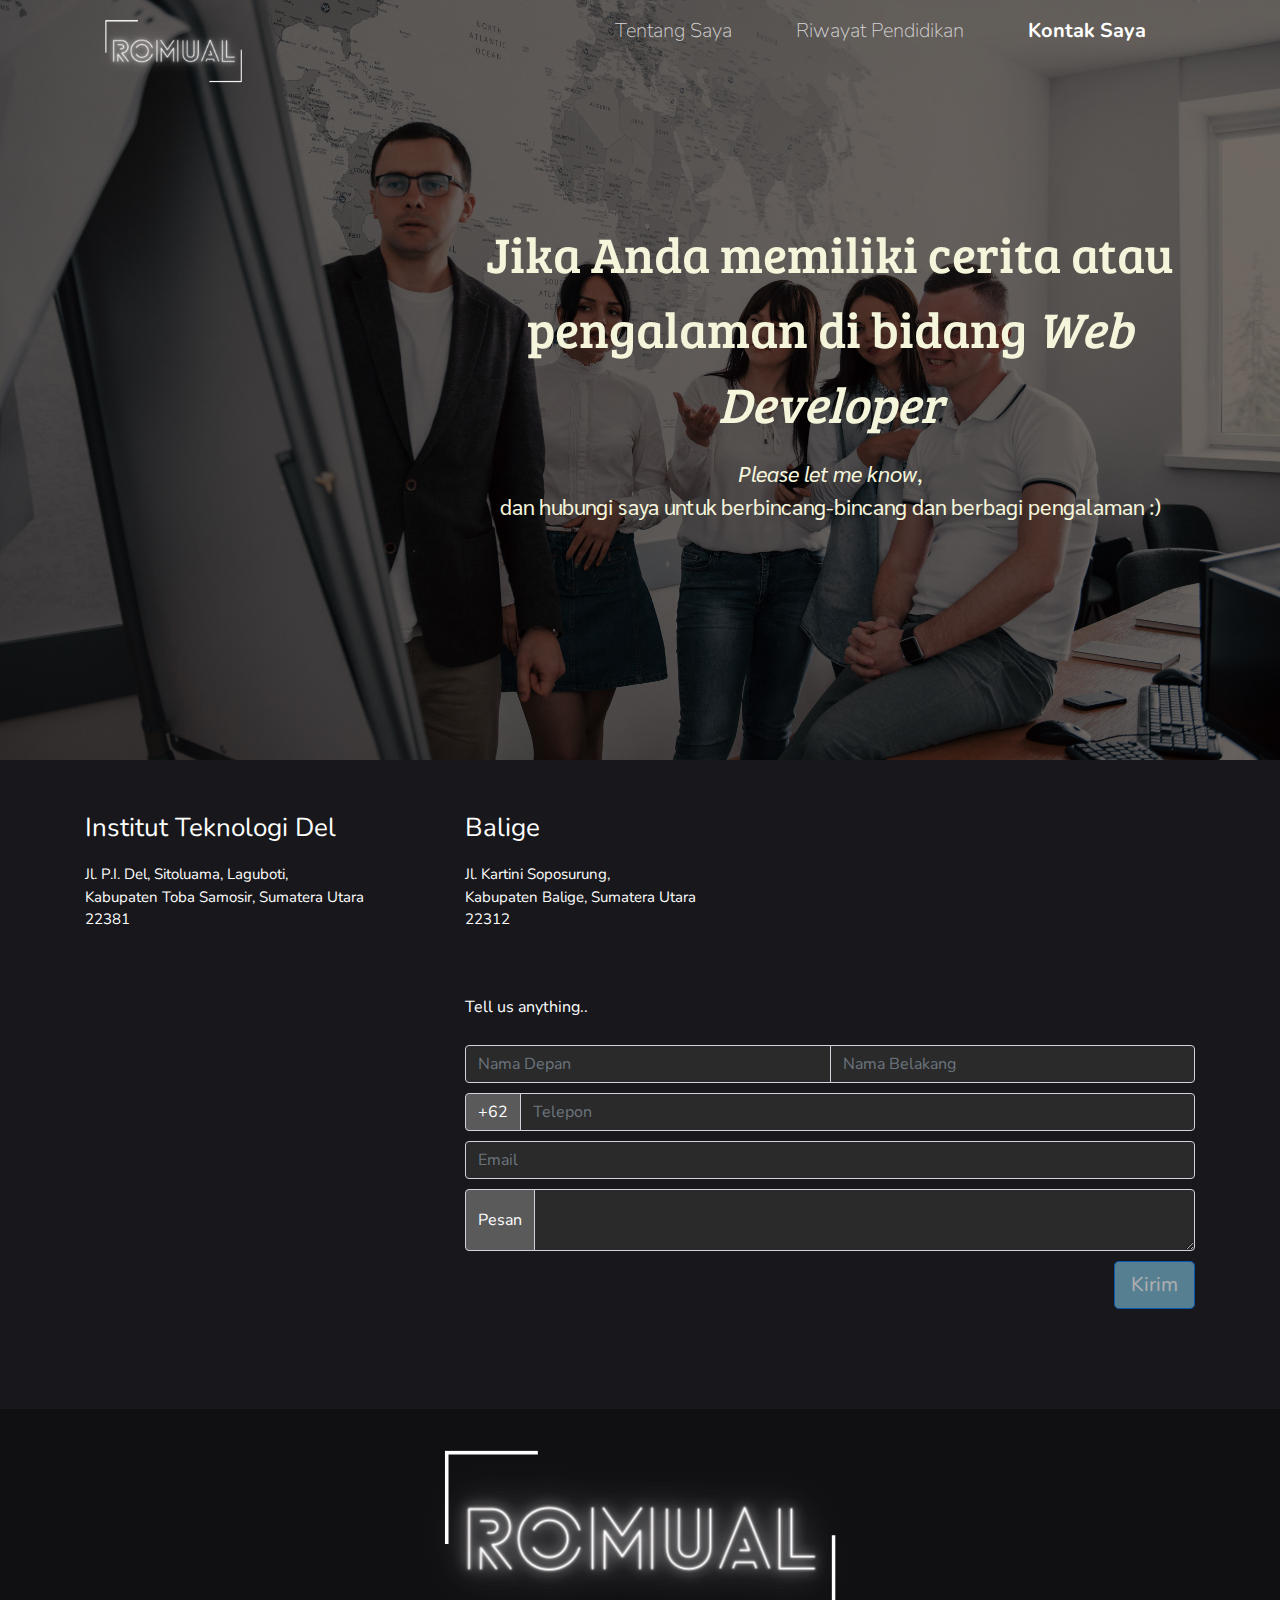
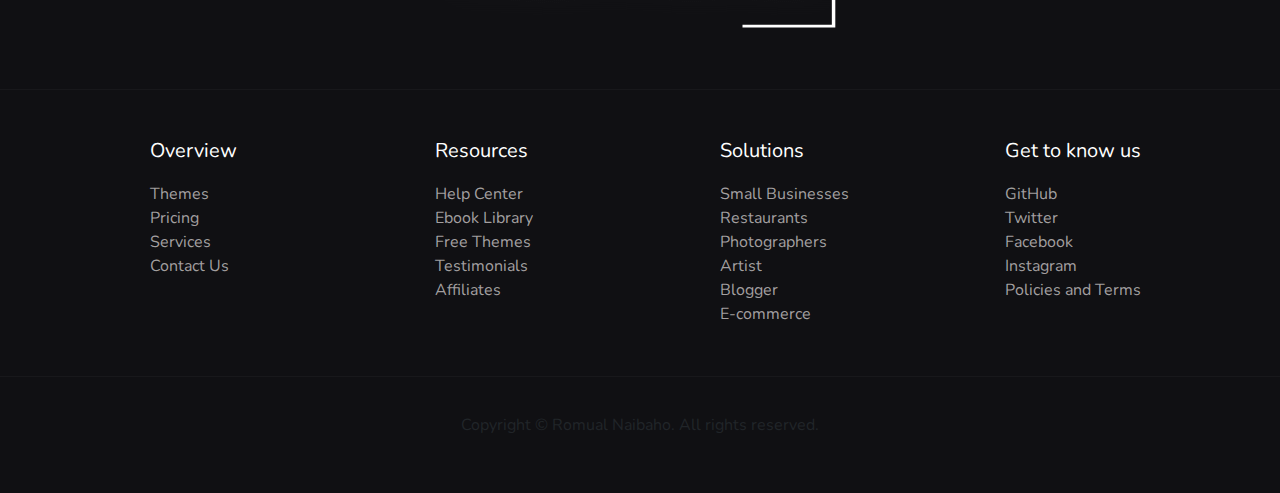
==== contact.html @ 617fd0d7 "css" ====
<!DOCTYPE html>
<html lang="en">
<head>
    <meta charset="UTF-8">
    <meta http-equiv="X-UA-Compatible" content="IE=edge">
    <meta name="viewport" content="width=device-width, initial-scale=1.0">
    <title>Romual Naibaho</title>

    <link rel="stylesheet" href="bootstrap/css/bootstrap.min.css">
    <link rel="stylesheet" href="styles/style.css">
    <link rel="preconnect" href="https://fonts.gstatic.com">
    <link href="https://fonts.googleapis.com/css2?family=Nunito:wght@200;400;600&display=swap" rel="stylesheet">
    <link href="https://fonts.googleapis.com/css2?family=Bree+Serif&display=swap" rel="stylesheet">
    <link href="https://fonts.googleapis.com/css2?family=Rajdhani&family=Sarabun:wght@200&display=swap" rel="stylesheet">
    <link rel="shortcut icon" href="images/icon.png" type="image/x-icon">

</head>
<body>
    <div class="container">
        <nav class="row navbar navbar-expand-lg navbar-light bg-trans" style="z-index: 5;">
            <a href="index.html" class="navbar-brand">
                <img height="70px" src="images/Logo.png" alt="Logo" />
            </a>
            <button class="navbar-toggler navbar-toggler-right ml-auto" type="button" data-toggle="collapse" data-target="#navb">
                <span class="navbar-toggler-icon"></span>
            </button>
            <div class="collapse navbar-collapse" id="navb">
                <ul class="navbar-nav ml-auto mr-3">
                    <li class="nav-item mx-md-4">
                        <a href="index.html" class="nav-link">Tentang Saya</a>
                    </li>
                    <li class="nav-item mx-md-4">
                        <a href="education.html" class="nav-link">Riwayat Pendidikan</a>
                    </li>
                    <li class="nav-item mx-md-4">
                        <a href="contact.html" class="nav-link active">Kontak Saya</a>
                    </li>
                </ul>
            </div>
        </nav>
    </div>

    <!-- Header -->
    <header class="third-header">
        <div class="container">
            <section class="row justify-content-end">
                <div class="header text-center col-12 col-md-8">
                    <p class="title">Jika Anda memiliki cerita atau pengalaman di bidang <i>Web Developer</i></p>
                    <p class="desc">
                        <i>Please let me know</i>, <br> dan hubungi saya untuk berbincang-bincang dan berbagi pengalaman :)
                    </p>
                </div>
            </section>
        </div>
    </header>

    <!-- Main -->
    <main>
        <div class="container">
            <div class="contact mt-5">
                <div class="row justify-content-start">
                    <div class="address col-4">
                        <p class="company">Institut Teknologi Del</p>
                        <p class="company-add">Jl. P.I. Del, Sitoluama, Laguboti, <br> Kabupaten Toba Samosir, Sumatera Utara <br> 22381</p>
                    </div>
                    <div class="address col-4">
                        <p class="company">Balige</p>
                        <p class="company-add">Jl. Kartini Soposurung, <br> Kabupaten Balige, Sumatera Utara<br> 22312</p>
                    </div>
                </div>

                <br><br>
  
                <div class="row justify-content-end">
                    <div class="contact-us col-8">
                        <p>Tell us anything..</p>
                        <form action="">
                            <div class="input-group">
                                <input type="text" aria-label="First name" class="form-control" placeholder="Nama Depan">
                                <input type="text" aria-label="Last name" class="form-control" placeholder="Nama Belakang">
                            </div>
                            <div class="input-group">
                                <div class="input-group-prepend">
                                    <span class="input-group-text" id="basic-addon1">+62</span>
                                </div>
                                <input type="text" class="form-control" placeholder="Telepon" aria-label="Telepon" aria-describedby="basic-addon1">
                            </div>
                            <div class="input-group">
                                <input type="email" aria-label="Email" class="form-control" placeholder="Email">
                            </div>
                            <div class="input-group">
                                <div class="input-group-prepend">
                                    <span class="input-group-text">Pesan</span>
                                </div>
                                <textarea class="form-control" aria-label="Pesan"></textarea>
                            </div>
                            <button type="button" class="btn btn-lg btn-primary" disabled>Kirim</button>
                        </form>
                    </div>
                </div>
            </div>
        </div>
    </main>

    <footer>
        <div class="container">
            <div class="logo text-center">
                <img src="images/Logo.png" alt="" class="img-fluid">
            </div>
        </div>

        <hr>

        <div class="container">
            <div class="footer-desc row justify-content-center">
                <div class="col-6 col-md-3 footer-feath">
                    <p>Overview</p>
                    <a href="#">Themes</a><br>
                    <a href="#">Pricing</a><br>
                    <a href="#">Services</a><br>
                    <a href="#">Contact Us</a>
                </div>
                <div class="col-6 col-md-3 footer-feath">
                    <p>Resources</p>
                    <a href="#">Help Center</a><br>
                    <a href="#">Ebook Library</a><br>
                    <a href="#">Free Themes</a><br>
                    <a href="#">Testimonials</a><br>
                    <a href="#">Affiliates</a>
                </div>
                <div class="col-6 col-md-3 footer-feath">
                    <p>Solutions</p>
                    <a href="#">Small Businesses</a><br>
                    <a href="#">Restaurants</a><br>
                    <a href="#">Photographers</a><br>
                    <a href="#">Artist</a><br>
                    <a href="#">Blogger</a><br>
                    <a href="#">E-commerce</a>
                </div>
                <div class="col-6 col-md-3 footer-feath">
                    <p>Get to know us</p>
                    <a href="#">GitHub</a><br>
                    <a href="#">Twitter</a><br>
                    <a href="#">Facebook</a><br>
                    <a href="#">Instagram</a><br>
                    <a href="#">Policies and Terms</a>
                </div>
            </div>
        </div>

        <hr>

        <div class="container">
            <div class="text-center copyright">
                <p>Copyright © Romual Naibaho. All rights reserved.</p>
            </div>
        </div>
    </footer>

    <script src="https://code.jquery.com/jquery-3.5.1.slim.min.js" integrity="sha384-DfXdz2htPH0lsSSs5nCTpuj/zy4C+OGpamoFVy38MVBnE+IbbVYUew+OrCXaRkfj" crossorigin="anonymous"></script>
    <script src="bootstrap/js/bootstrap.min.js"></script>
    
</body>
</html>
---- styles/style.css ----
body{
    font-family: 'Nunito', sans-serif;
    font-weight: 400;
    background-color: rgb(24, 24, 28);
}

hr{
    border-color: rgba(255, 255, 255, 0.035);
    margin-top: 140px;
}

.bg-trans {
    background-color: transparent;
}

.navbar-brand{
    max-height: 40px;
}

.navbar-collapse{
    font-family: 'Nunito', sans-serif;
}

.nav-item .active{
    font-size: 20px;
    font-weight: bold;
    color: #fff !important;
}
  
.nav-link{
    font-size: 20px;
    font-weight: 200;
    color: rgb(215, 215, 216) !important;
}

.nav-link:hover{
    font-size: 20px;
    font-weight: bold !important;
    color: #fff !important;
}

.first-header {
    background-image: url("../images/header.png");
    height: 768px;
    margin-top: -70px;
    background-size: cover;
}

.second-header{
    margin-top: -70px;
    z-index: 1;
}

.third-header {
    background-image: url("../images/header2.jpg");
    height: 768px;
    margin-top: -70px;
    background-size: cover;
}

.header{
    padding-top: 10%;
}

.header .title{
    font-family: 'Bree Serif', serif;
    font-size: 50px;
    color: beige;
    padding-top: 15%;
}

.header .desc{
    font-family: 'Sarabun', sans-serif;
    font-size: 22px;
    color: beige;
}

.header .quote{
    font-family: 'Sarabun', sans-serif;
    font-size: 20px;
    font-style: italic;
    color: beige;
}

.carousel {
    margin-bottom: 4rem;
  }
  /* Since positioning the image, we need to help out the caption */
  .carousel-caption {
    bottom: 3rem;
    z-index: 10;
  }
  
  .carousel-caption a{
    text-decoration: none;
    color: white;
  }
  
  .carousel-caption a:hover{
    color: rgb(201, 201, 201);
  }
  
  /* Declare heights because of positioning of img element */
  .carousel-item {
    height: 32rem;
  }
  .carousel-item > img {
    position: absolute;
    top: 0;
    left: 0;
    min-width: 100%;
    height: 32rem;
  }

.cards{
    background-color: rgba(0, 0, 0, 0.303);
    color: white;
    width: 50px;
    margin-top: 185px;
    border-radius: 40px 0px 40px 0px;
}

.cardss{
    background-color: transparent;
    border-color: transparent;
    padding: 10px 0px 0px 0px;
}

.about{
    margin-top: 100px;
    font-family: 'Nunito', sans-serif;
    font-size: 34px;
    color: rgb(206, 202, 202);
}

.about .comp{
    color: #78B8D1;
}

.about-one .title{
    font-family: 'Bree Serif', serif;
    color: white;
    font-size: 30px;
    padding: 0px 50px 0px 50px;
}

.about-one .desc{
    font-weight: 200;
    text-align: justify;
    color: white;
    font-size: 18px;
    padding: 0px 50px 0px 50px;
}

.niomic{
    font-size: 24px;
    font-weight: bold;
}

.niomic a{
    text-decoration: none;
    color: #78B8D1;
}

.niomic a:hover{
    text-decoration: none;
    color: #fff;
}

.about-text{
    margin-top: 100px;
}

.features{
    margin-top: 50px;
}

.features .title{
    margin: 100px 0px 50px 0px;
    font-family: 'Nunito', sans-serif;
    font-size: 34px;
    color: rgb(206, 202, 202);
}

.feature{
    background-size: cover;
    border-radius: 20px;
    height: 413px;
    margin: 0px 10px 0px 10px;
}

.feature:hover{
    background-size: cover;
    border-radius: 20px;
    height: 413px;
    margin: -30px 10px 0px 10px;
}

.feature h3{
    color: white !important;
    padding-top: 70px;
}

.testimonials{
    margin-top: 80px;
}

.testimonials .spand{
    font-family: 'Bree Serif', serif;
    font-size: 34px;
    color: #78B8D1;
    margin-bottom: 40px;
}

.testimonial{
    background-color: rgba(255, 255, 255, 0.193);
    border-radius: 0px 30px 30px 30px;
    height: 400px;
    margin: 0px 10px 0px 7px;
    color: white;
}

.testimonial:hover{
    background-color: rgb(255, 255, 255);
    border-radius: 0px 30px 30px 30px;
    height: 400px;
    margin: -30px 10px 0px 7px;
    color: black;
}

.testimonial hr{
    border-color: black;
    margin-top: 10px;
}

.testi img{
    margin-top: 10px ;
    width: 100px;
    height: 100px;
    border-radius: 100%;
}

.testi .nama{
    font-weight: 600;
    font-size: 20px;
}

.contact{
    color: white;
}

.contact .form-control{
    background-color: rgba(245, 245, 220, 0.083);
    color: white;
    margin-top: 10px;
}

.contact .form-control:hover{
    background-color: rgba(245, 245, 220, 0.083);
    border-color: #78B8D1;
    margin-top: 10px;
}

.contact .input-group-text{
    margin-top: 10px;
    background-color: rgba(123, 123, 123, 0.665);
    color: white;
}

.contact .btn-primary{
    margin-top: 10px;
    background-color: #78B8D1;
    color: white !important;
    float: right;
}

.contact .btn-primary:hover{
    margin-top: 10px;
    background-color: #30a6d5;
    color: white !important;
    float: right;
}

.address .company{
    color: white;
    font-size: 26px;
}

.address .company-add{
    color: white;
    font-size: 15px;
}

.contact .field{
    background-color: rgba(250, 235, 215, 0.076);
    border-color: #78B8D1;
    margin-top: 8px 0px 8px;
}

footer{
    margin-top: 100px;
    background-color: rgb(16, 16, 19);
}

footer .logo{
    padding-top: 30px;
}

footer .logo img:hover{
    src: url("../images/logo_7chances_blue.png");
}

footer hr{
    margin-top: 50px;
}

.footer-desc .footer-feath{
    margin: 30px 0px 0px 0px;
}

.footer-desc .footer-feath p{
    padding-left: 65px;
    color: white;
    font-size: 20px;
}

.footer-desc .footer-feath a{
    padding-left: 65px;
    color: rgba(221, 216, 216, 0.727);
}

.footer-desc .footer-feath a:hover{
    color: #78B8D1;
    text-decoration: none;
    font-weight: bold;
}

footer .copyright{
    padding: 20px 0px 40px 0px;
}
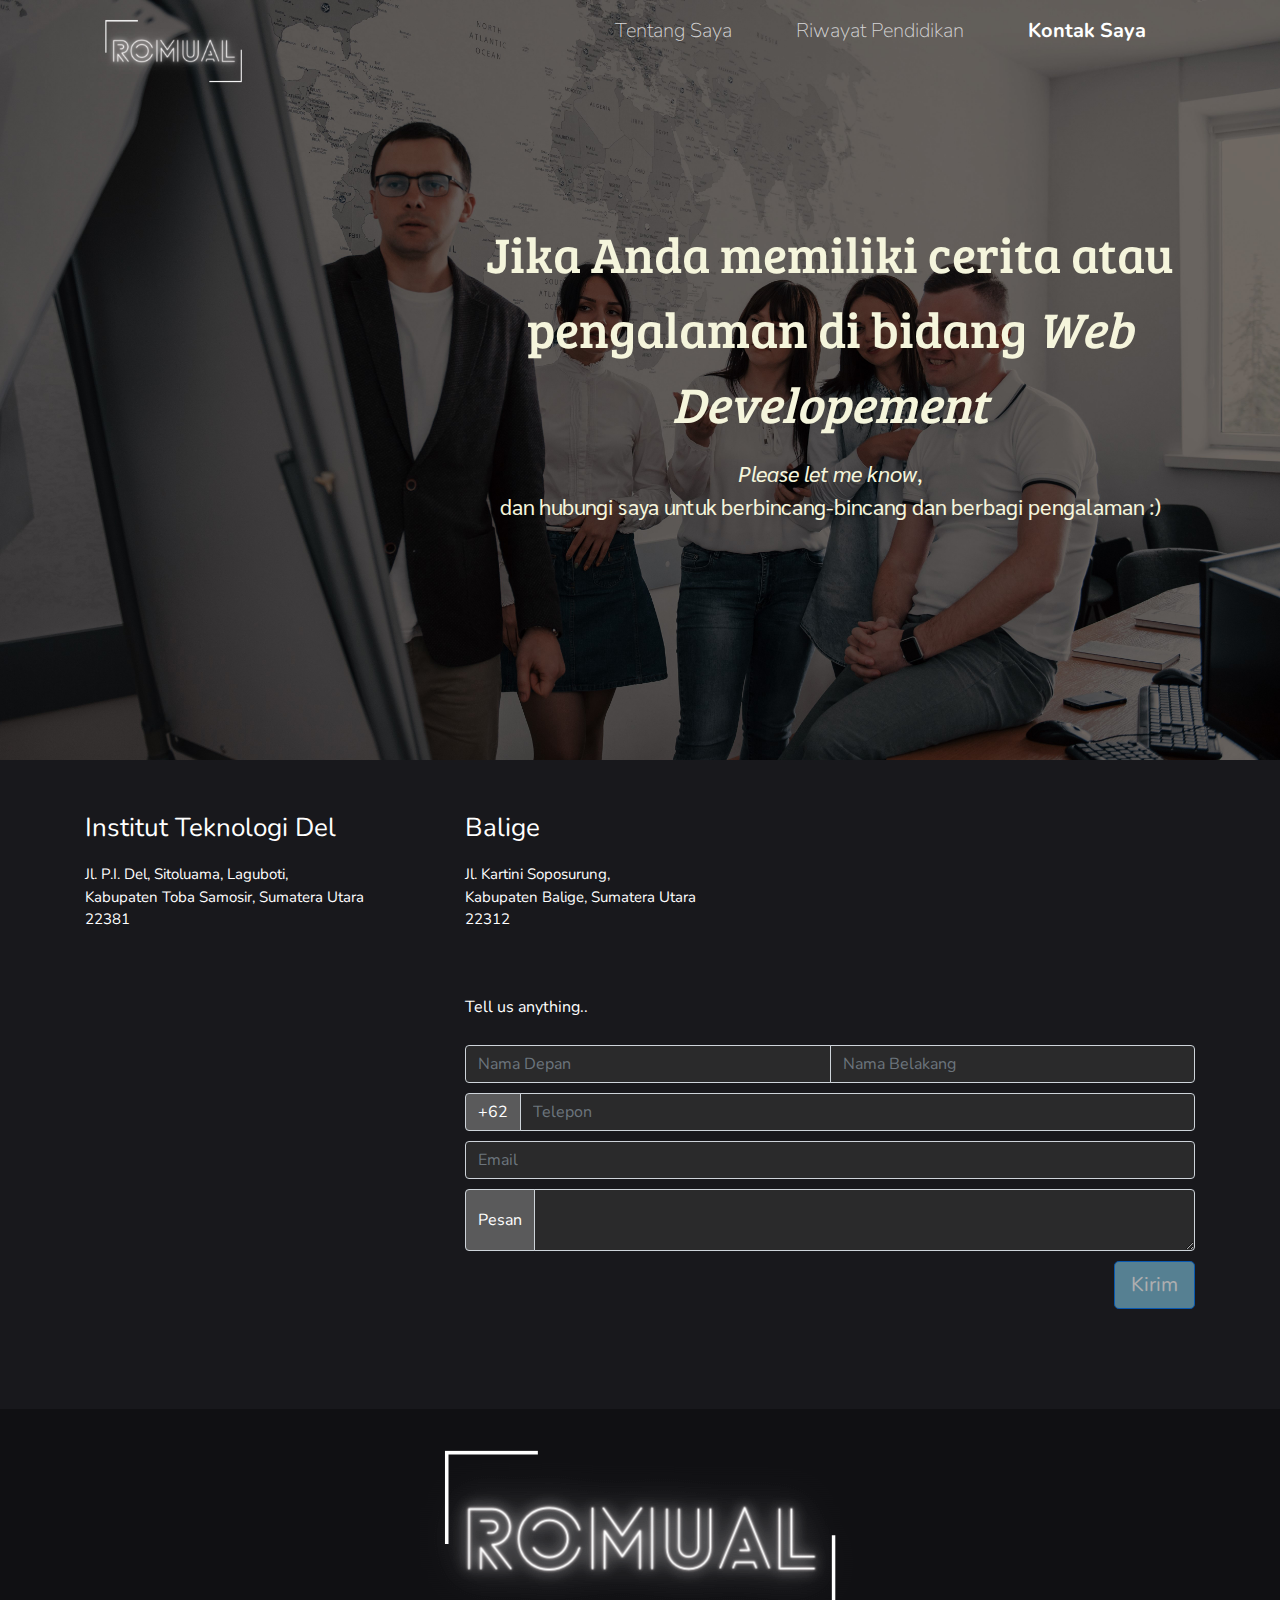
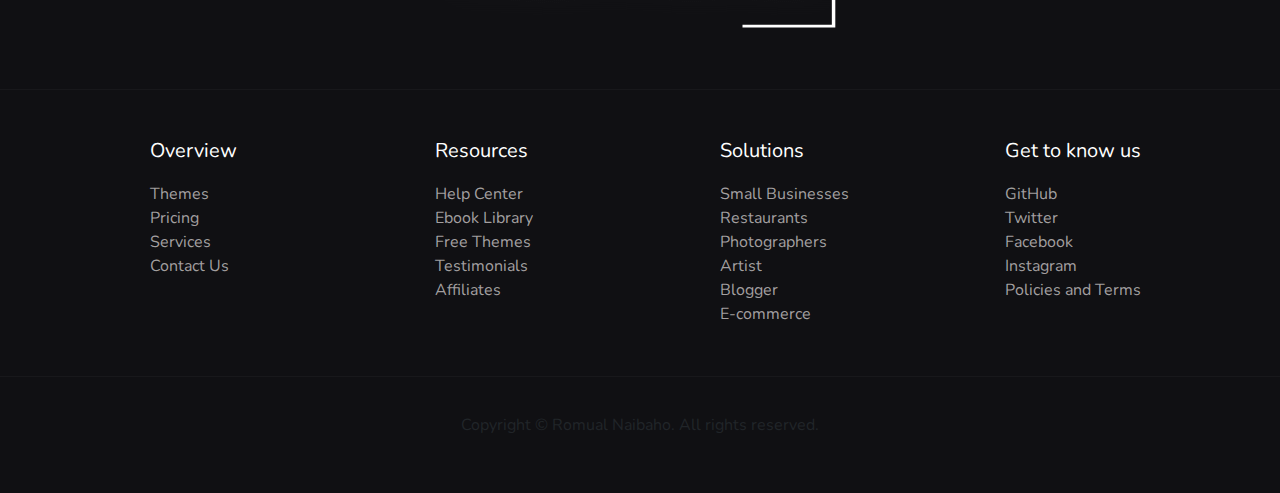
==== commit 3ccbcde7: "Update contact.html" ====
--- a/contact.html
+++ b/contact.html
@@ -45,7 +45,7 @@
         <div class="container">
             <section class="row justify-content-end">
                 <div class="header text-center col-12 col-md-8">
-                    <p class="title">Jika Anda memiliki cerita atau pengalaman di bidang <i>Web Developer</i></p>
+                    <p class="title">Jika Anda memiliki cerita atau pengalaman di bidang <i>Web Developement</i></p>
                     <p class="desc">
                         <i>Please let me know</i>, <br> dan hubungi saya untuk berbincang-bincang dan berbagi pengalaman :)
                     </p>
@@ -161,4 +161,4 @@
     <script src="bootstrap/js/bootstrap.min.js"></script>
     
 </body>
-</html>+</html>
